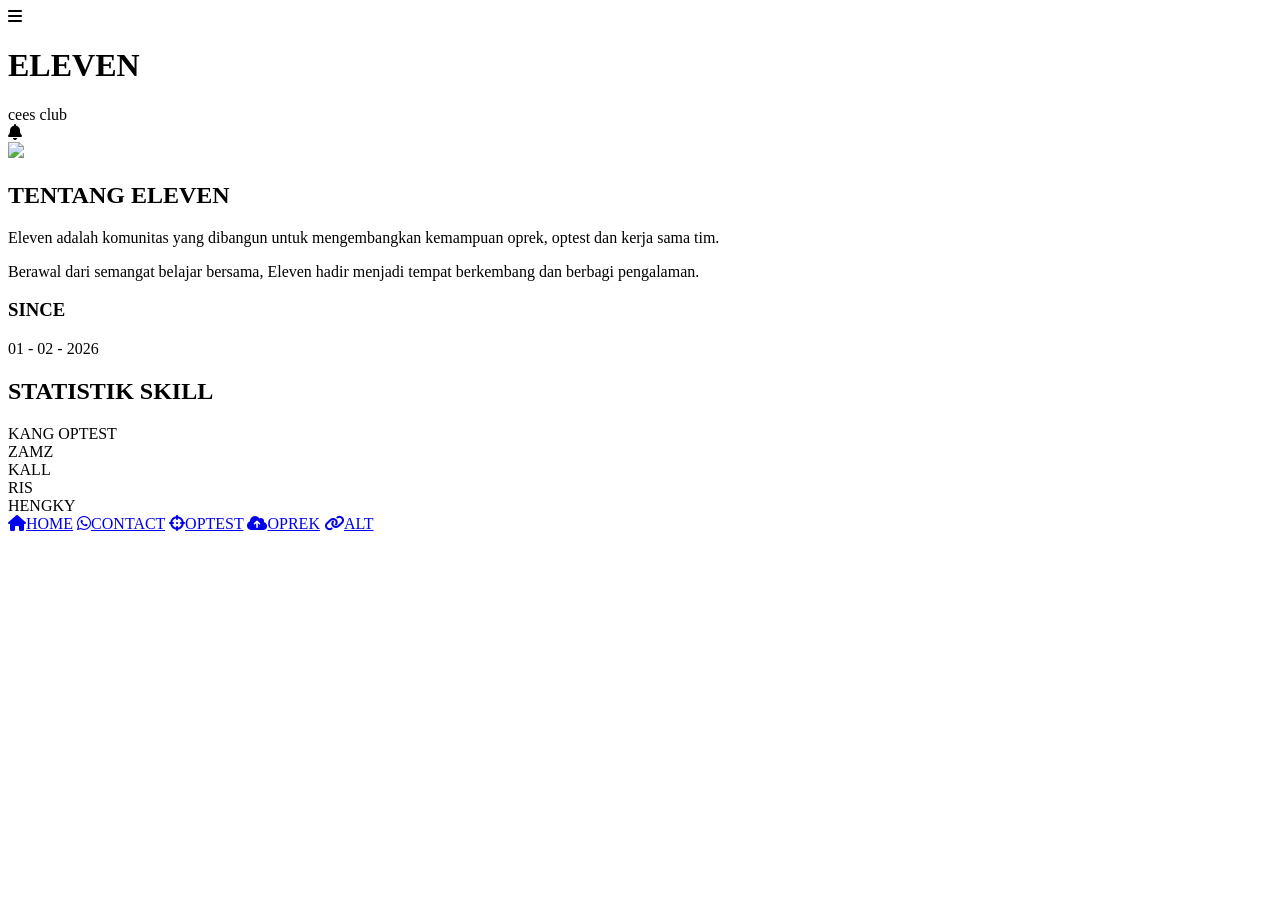
==== index.html @ 3dcb06eb "Add files via upload" ====
<!DOCTYPE html>
<html lang="id">
<head>
<meta charset="UTF-8">
<meta name="viewport" content="width=device-width, initial-scale=1.0">
<title>Eleven Cees Club</title>

<link rel="stylesheet" href="css/style.css">
<link rel="stylesheet" href="https://cdnjs.cloudflare.com/ajax/libs/font-awesome/6.5.1/css/all.min.css">

</head>
<body>

<div class="phone">

<header>
<i class="fas fa-bars"></i>

<div class="logo-text">
<h1>ELEVEN</h1>
<span>cees club</span>
</div>

<i class="fas fa-bell"></i>
</header>

<img src="assets/logo-eleven.png" class="logo">

<section>
<h2>TENTANG ELEVEN</h2>

<p>
Eleven adalah komunitas yang dibangun untuk mengembangkan kemampuan oprek, optest dan kerja sama tim.
</p>

<p>
Berawal dari semangat belajar bersama, Eleven hadir menjadi tempat berkembang dan berbagi pengalaman.
</p>
</section>

<div class="card">
<h3>SINCE</h3>
<span>01 - 02 - 2026</span>
</div>

<section>
<h2>STATISTIK SKILL</h2>

<div class="skill">
<label>KANG OPTEST</label>
<div class="bar"><span style="width:95%"></span></div>
</div>

<div class="skill">
<label>ZAMZ</label>
<div class="bar"><span style="width:90%"></span></div>
</div>

<div class="skill">
<label>KALL</label>
<div class="bar"><span style="width:88%"></span></div>
</div>

<div class="skill">
<label>RIS</label>
<div class="bar"><span style="width:88%"></span></div>
</div>

<div class="skill">
<label>HENGKY</label>
<div class="bar"><span style="width:86%"></span></div>
</div>

</section>

<nav>
<a href="index.html" class="active"><i class="fas fa-house"></i><span>HOME</span></a>
<a href="contact.html"><i class="fab fa-whatsapp"></i><span>CONTACT</span></a>
<a href="optest.html"><i class="fas fa-crosshairs"></i><span>OPTEST</span></a>
<a href="oprek.html"><i class="fas fa-cloud-upload-alt"></i><span>OPREK</span></a>
<a href="alternatif.html"><i class="fas fa-link"></i><span>ALT</span></a>
</nav>

</div>

</body>
</html>
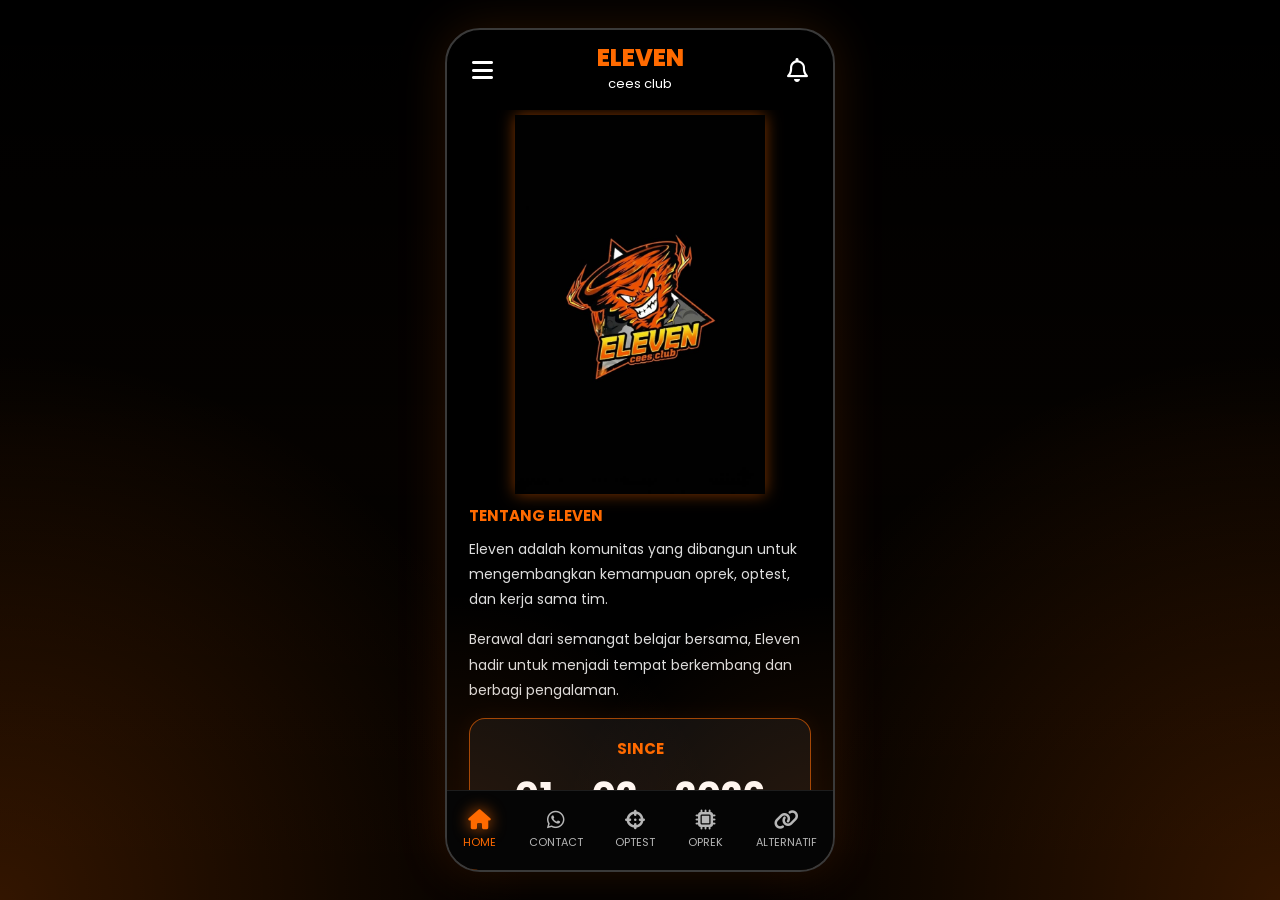
==== commit 35290f77: "Update index.html" ====
--- a/index.html
+++ b/index.html
@@ -3,10 +3,13 @@
 <head>
 <meta charset="UTF-8">
 <meta name="viewport" content="width=device-width, initial-scale=1.0">
+
 <title>Eleven Cees Club</title>
 
 <link rel="stylesheet" href="css/style.css">
-<link rel="stylesheet" href="https://cdnjs.cloudflare.com/ajax/libs/font-awesome/6.5.1/css/all.min.css">
+
+<link rel="stylesheet"
+href="https://cdnjs.cloudflare.com/ajax/libs/font-awesome/6.5.1/css/all.min.css">
 
 </head>
 <body>
@@ -14,6 +17,7 @@
 <div class="phone">
 
 <header>
+
 <i class="fas fa-bars"></i>
 
 <div class="logo-text">
@@ -21,67 +25,137 @@
 <span>cees club</span>
 </div>
 
-<i class="fas fa-bell"></i>
+<i class="far fa-bell"></i>
+
 </header>
 
-<img src="assets/logo-eleven.png" class="logo">
+<div class="content">
 
-<section>
-<h2>TENTANG ELEVEN</h2>
+<img src="assets/logo-eleven.png" class="main-logo">
 
-<p>
-Eleven adalah komunitas yang dibangun untuk mengembangkan kemampuan oprek, optest dan kerja sama tim.
+<h2 class="section-title">
+TENTANG ELEVEN
+</h2>
+
+<p class="description">
+Eleven adalah komunitas yang dibangun untuk mengembangkan kemampuan oprek, optest, dan kerja sama tim.
 </p>
 
-<p>
-Berawal dari semangat belajar bersama, Eleven hadir menjadi tempat berkembang dan berbagi pengalaman.
+<p class="description">
+Berawal dari semangat belajar bersama, Eleven hadir untuk menjadi tempat berkembang dan berbagi pengalaman.
 </p>
-</section>
 
-<div class="card">
+<div class="card center">
+
 <h3>SINCE</h3>
-<span>01 - 02 - 2026</span>
+
+<div class="big">
+01 - 02 - 2026
 </div>
 
-<section>
-<h2>STATISTIK SKILL</h2>
+</div>
+
+<h2 class="section-title">
+STATISTIK SKILL
+</h2>
 
 <div class="skill">
-<label>KANG OPTEST</label>
-<div class="bar"><span style="width:95%"></span></div>
+
+<div class="skill-top">
+<span>KANG OPTEST</span>
+<span>95%</span>
+</div>
+
+<div class="progress">
+<div style="width:95%"></div>
+</div>
+
 </div>
 
 <div class="skill">
-<label>ZAMZ</label>
-<div class="bar"><span style="width:90%"></span></div>
+
+<div class="skill-top">
+<span>ZAMZ</span>
+<span>90%</span>
+</div>
+
+<div class="progress">
+<div style="width:90%"></div>
+</div>
+
 </div>
 
 <div class="skill">
-<label>KALL</label>
-<div class="bar"><span style="width:88%"></span></div>
+
+<div class="skill-top">
+<span>KALL</span>
+<span>88%</span>
+</div>
+
+<div class="progress">
+<div style="width:88%"></div>
+</div>
+
 </div>
 
 <div class="skill">
-<label>RIS</label>
-<div class="bar"><span style="width:88%"></span></div>
+
+<div class="skill-top">
+<span>RIS</span>
+<span>88%</span>
+</div>
+
+<div class="progress">
+<div style="width:88%"></div>
+</div>
+
 </div>
 
 <div class="skill">
-<label>HENGKY</label>
-<div class="bar"><span style="width:86%"></span></div>
+
+<div class="skill-top">
+<span>HENGKY</span>
+<span>86%</span>
 </div>
 
-</section>
+<div class="progress">
+<div style="width:86%"></div>
+</div>
 
-<nav>
-<a href="index.html" class="active"><i class="fas fa-house"></i><span>HOME</span></a>
-<a href="contact.html"><i class="fab fa-whatsapp"></i><span>CONTACT</span></a>
-<a href="optest.html"><i class="fas fa-crosshairs"></i><span>OPTEST</span></a>
-<a href="oprek.html"><i class="fas fa-cloud-upload-alt"></i><span>OPREK</span></a>
-<a href="alternatif.html"><i class="fas fa-link"></i><span>ALT</span></a>
+</div>
+
+</div>
+
+<nav class="bottom-nav">
+
+<a href="index.html" class="active">
+<i class="fas fa-house"></i>
+<span>HOME</span>
+</a>
+
+<a href="contact.html">
+<i class="fab fa-whatsapp"></i>
+<span>CONTACT</span>
+</a>
+
+<a href="optest.html">
+<i class="fas fa-crosshairs"></i>
+<span>OPTEST</span>
+</a>
+
+<a href="oprek.html">
+<i class="fas fa-microchip"></i>
+<span>OPREK</span>
+</a>
+
+<a href="alternatif.html">
+<i class="fas fa-link"></i>
+<span>ALTERNATIF</span>
+</a>
+
 </nav>
 
 </div>
 
 </body>
-</html>+</html>
--- a/css/style.css
+++ b/css/style.css
@@ -0,0 +1,473 @@
+@import url('https://fonts.googleapis.com/css2?family=Poppins:wght@300;400;500;600;700;800&display=swap');
+
+*{
+margin:0;
+padding:0;
+box-sizing:border-box;
+font-family:'Poppins',sans-serif;
+}
+
+:root{
+--orange:#ff6a00;
+--orange2:#ff8c00;
+--pink:#ff006a;
+--cyan:#00c8ff;
+--bg:#050505;
+--card:#0d0d0d;
+--border:#2b2b2b;
+--text:#ffffff;
+--text2:#bfbfbf;
+}
+
+body{
+background:#000;
+display:flex;
+justify-content:center;
+align-items:center;
+min-height:100vh;
+padding:20px;
+overflow-x:hidden;
+}
+
+/* BACKGROUND EFFECT */
+
+body::before{
+content:'';
+position:fixed;
+width:100%;
+height:100%;
+background:
+radial-gradient(circle at bottom left,
+rgba(255,106,0,.2),
+transparent 35%),
+
+radial-gradient(circle at bottom right,
+rgba(255,106,0,.2),
+transparent 35%);
+z-index:-2;
+}
+
+body::after{
+content:'';
+position:fixed;
+width:100%;
+height:100%;
+background:
+linear-gradient(
+transparent 0%,
+rgba(255,106,0,.02) 50%,
+transparent 100%
+);
+z-index:-1;
+}
+
+/* PHONE FRAME */
+
+.phone{
+width:390px;
+height:844px;
+background:#000;
+border:2px solid #3a3a3a;
+border-radius:35px;
+overflow:hidden;
+position:relative;
+box-shadow:
+0 0 50px rgba(255,106,0,.15);
+}
+
+/* TEXTURE */
+
+.phone::before{
+content:'';
+position:absolute;
+inset:0;
+background-image:
+radial-gradient(
+circle at bottom left,
+rgba(255,106,0,.12),
+transparent 30%
+),
+radial-gradient(
+circle at bottom right,
+rgba(255,106,0,.12),
+transparent 30%
+);
+pointer-events:none;
+}
+
+/* HEADER */
+
+header{
+height:80px;
+display:flex;
+align-items:center;
+justify-content:space-between;
+padding:0 25px;
+}
+
+header i{
+color:#fff;
+font-size:24px;
+cursor:pointer;
+}
+
+.logo-text{
+text-align:center;
+}
+
+.logo-text h1{
+font-size:24px;
+font-weight:800;
+color:var(--orange);
+line-height:1;
+}
+
+.logo-text span{
+font-size:13px;
+color:#fff;
+}
+
+/* CONTENT */
+
+.content{
+padding:0 22px 100px;
+height:calc(100% - 80px);
+overflow:auto;
+}
+
+.content::-webkit-scrollbar{
+width:0;
+}
+
+/* LOGO */
+
+.main-logo{
+width:250px;
+display:block;
+margin:5px auto 10px;
+filter:
+drop-shadow(0 0 8px rgba(255,106,0,.5));
+}
+
+/* TITLE */
+
+.section-title{
+font-size:15px;
+font-weight:700;
+color:var(--orange);
+margin-bottom:10px;
+text-transform:uppercase;
+}
+
+/* PARAGRAPH */
+
+.description{
+color:#ddd;
+font-size:14px;
+line-height:1.8;
+margin-bottom:15px;
+}
+
+/* CARD */
+
+.card{
+background:rgba(15,15,15,.95);
+border:1px solid rgba(255,106,0,.6);
+border-radius:16px;
+padding:18px;
+margin-bottom:18px;
+box-shadow:
+0 0 20px rgba(255,106,0,.08);
+}
+
+.card.center{
+text-align:center;
+}
+
+.card h3{
+color:var(--orange);
+font-size:15px;
+margin-bottom:8px;
+}
+
+.card .big{
+font-size:38px;
+font-weight:700;
+color:#fff;
+}
+
+/* SKILL */
+
+.skill{
+margin-bottom:15px;
+}
+
+.skill-top{
+display:flex;
+justify-content:space-between;
+margin-bottom:6px;
+}
+
+.skill-top span{
+font-size:13px;
+font-weight:600;
+color:#fff;
+}
+
+.progress{
+height:10px;
+background:#222;
+border-radius:50px;
+overflow:hidden;
+}
+
+.progress div{
+height:100%;
+background:linear-gradient(
+90deg,
+var(--orange),
+var(--orange2)
+);
+border-radius:50px;
+}
+
+/* CONTACT */
+
+.profile-box{
+margin-bottom:20px;
+}
+
+.profile{
+display:flex;
+align-items:center;
+gap:15px;
+margin-bottom:15px;
+}
+
+.profile i{
+font-size:55px;
+color:var(--orange);
+}
+
+.profile span{
+font-size:18px;
+font-weight:600;
+}
+
+.profile.pink i{
+color:var(--pink);
+}
+
+/* BUTTON */
+
+.btn{
+width:100%;
+height:52px;
+border:none;
+border-radius:12px;
+cursor:pointer;
+font-weight:700;
+font-size:16px;
+color:#fff;
+display:flex;
+align-items:center;
+justify-content:center;
+gap:10px;
+text-decoration:none;
+transition:.3s;
+}
+
+.btn-orange{
+background:linear-gradient(
+180deg,
+#ff8f1f,
+#ff6a00
+);
+box-shadow:
+0 0 20px rgba(255,106,0,.25);
+}
+
+.btn-pink{
+background:linear-gradient(
+180deg,
+#ff3385,
+#ff006a
+);
+box-shadow:
+0 0 20px rgba(255,0,106,.25);
+}
+
+.btn:hover{
+transform:translateY(-2px);
+}
+
+/* INPUT */
+
+label{
+display:block;
+font-size:14px;
+font-weight:700;
+color:var(--orange);
+margin-bottom:10px;
+margin-top:15px;
+}
+
+select,
+textarea{
+width:100%;
+background:#0b0b0b;
+border:1px solid rgba(255,106,0,.6);
+color:#fff;
+padding:15px;
+border-radius:12px;
+outline:none;
+font-size:14px;
+}
+
+textarea{
+height:120px;
+resize:none;
+}
+
+/* UPLOAD */
+
+.upload-box{
+height:170px;
+border:1px solid rgba(255,106,0,.6);
+border-radius:16px;
+display:flex;
+flex-direction:column;
+align-items:center;
+justify-content:center;
+gap:10px;
+cursor:pointer;
+background:#0a0a0a;
+}
+
+.upload-box i{
+font-size:60px;
+color:var(--orange);
+}
+
+.upload-box h3{
+color:#fff;
+font-size:18px;
+}
+
+.upload-box p{
+font-size:13px;
+color:#9e9e9e;
+}
+
+/* ALT CARD */
+
+.alt-card{
+display:flex;
+align-items:center;
+justify-content:space-between;
+padding:18px;
+border-radius:16px;
+margin-bottom:15px;
+background:#0c0c0c;
+}
+
+.alt-left{
+display:flex;
+gap:15px;
+align-items:center;
+}
+
+.alt-left i{
+font-size:40px;
+}
+
+.alt-card.orange{
+border:1px solid var(--orange);
+}
+
+.alt-card.orange i{
+color:var(--orange);
+}
+
+.alt-card.cyan{
+border:1px solid var(--cyan);
+}
+
+.alt-card.cyan i{
+color:var(--cyan);
+}
+
+.alt-card.pink{
+border:1px solid var(--pink);
+}
+
+.alt-card.pink i{
+color:var(--pink);
+}
+
+.alt-text h4{
+color:#fff;
+font-size:16px;
+margin-bottom:4px;
+}
+
+.alt-text p{
+font-size:13px;
+color:#bbb;
+}
+
+.alt-arrow{
+font-size:20px;
+color:#fff;
+}
+
+/* BOTTOM NAV */
+
+.bottom-nav{
+position:absolute;
+bottom:0;
+left:0;
+width:100%;
+height:80px;
+background:#050505;
+border-top:1px solid #1d1d1d;
+display:flex;
+justify-content:space-around;
+align-items:center;
+}
+
+.bottom-nav a{
+display:flex;
+flex-direction:column;
+align-items:center;
+gap:4px;
+text-decoration:none;
+color:#b7b7b7;
+font-size:11px;
+transition:.3s;
+}
+
+.bottom-nav a i{
+font-size:20px;
+}
+
+.bottom-nav a.active{
+color:var(--orange);
+}
+
+.bottom-nav a.active i{
+filter:drop-shadow(0 0 8px rgba(255,106,0,.8));
+}
+
+/* MOBILE */
+
+@media(max-width:420px){
+
+.phone{
+width:100%;
+height:100vh;
+border-radius:0;
+border:none;
+}
+
+}
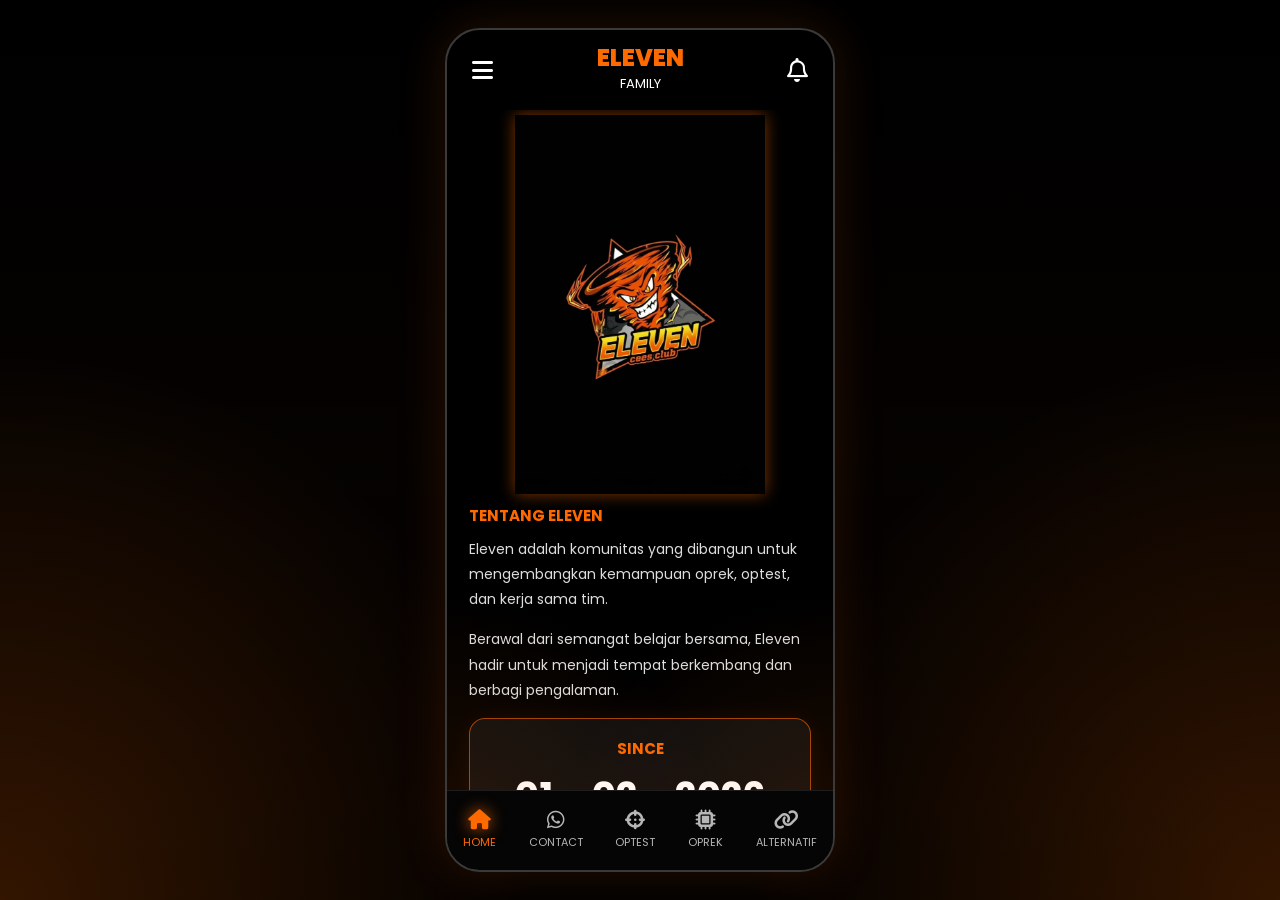
==== commit 8c8b3b9b: "Update index.html" ====
--- a/index.html
+++ b/index.html
@@ -4,7 +4,7 @@
 <meta charset="UTF-8">
 <meta name="viewport" content="width=device-width, initial-scale=1.0">
 
-<title>Eleven Cees Club</title>
+<title>Eleven Family</title>
 
 <link rel="stylesheet" href="css/style.css">
 
@@ -22,7 +22,7 @@
 
 <div class="logo-text">
 <h1>ELEVEN</h1>
-<span>cees club</span>
+<span>FAMILY</span>
 </div>
 
 <i class="far fa-bell"></i>
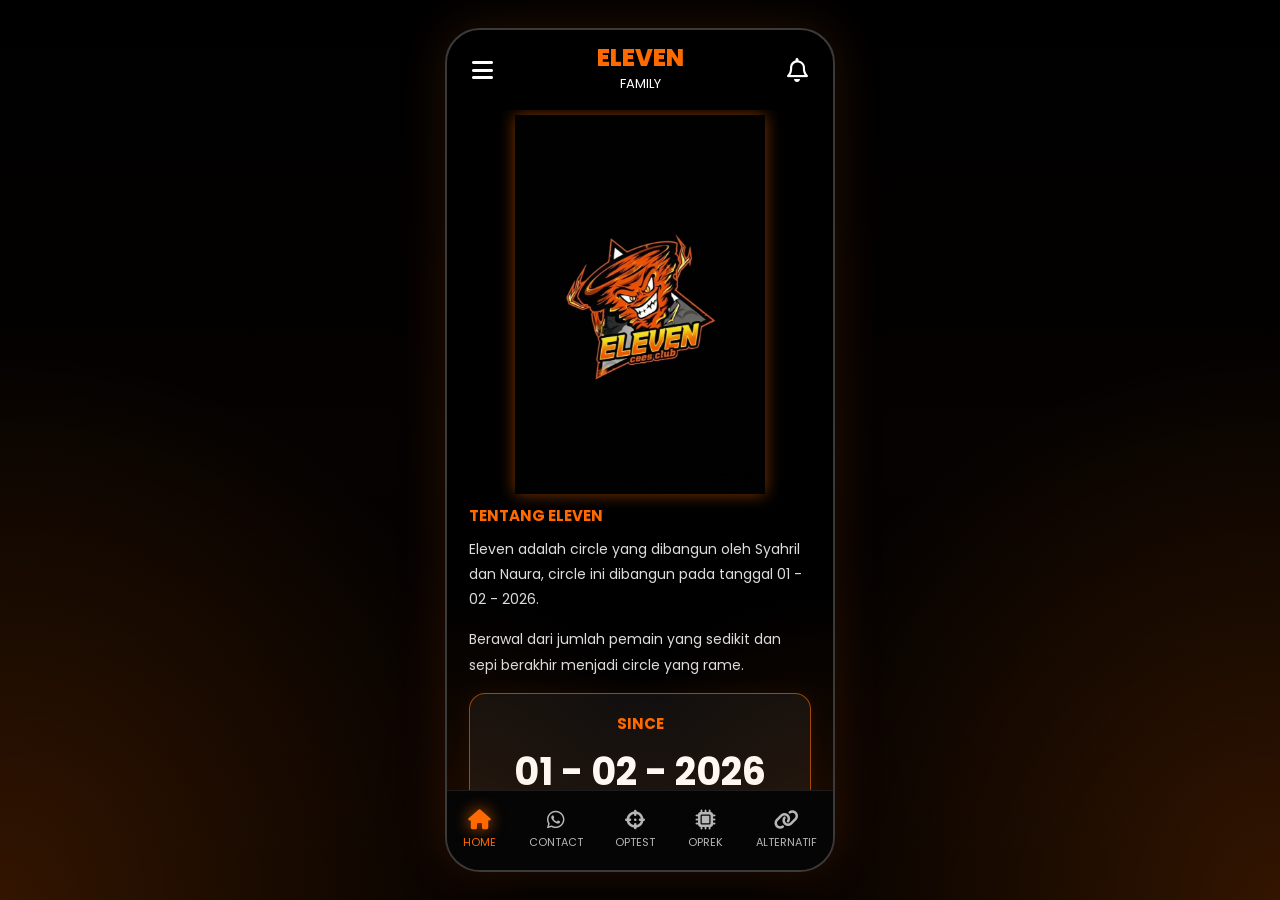
==== commit 75b7c322: "Update index.html" ====
--- a/index.html
+++ b/index.html
@@ -38,11 +38,11 @@
 </h2>
 
 <p class="description">
-Eleven adalah komunitas yang dibangun untuk mengembangkan kemampuan oprek, optest, dan kerja sama tim.
+Eleven adalah circle yang dibangun oleh Syahril dan Naura, circle ini dibangun pada tanggal 01 - 02 - 2026.
 </p>
 
 <p class="description">
-Berawal dari semangat belajar bersama, Eleven hadir untuk menjadi tempat berkembang dan berbagi pengalaman.
+Berawal dari jumlah pemain yang sedikit dan sepi berakhir menjadi circle yang rame.
 </p>
 
 <div class="card center">
